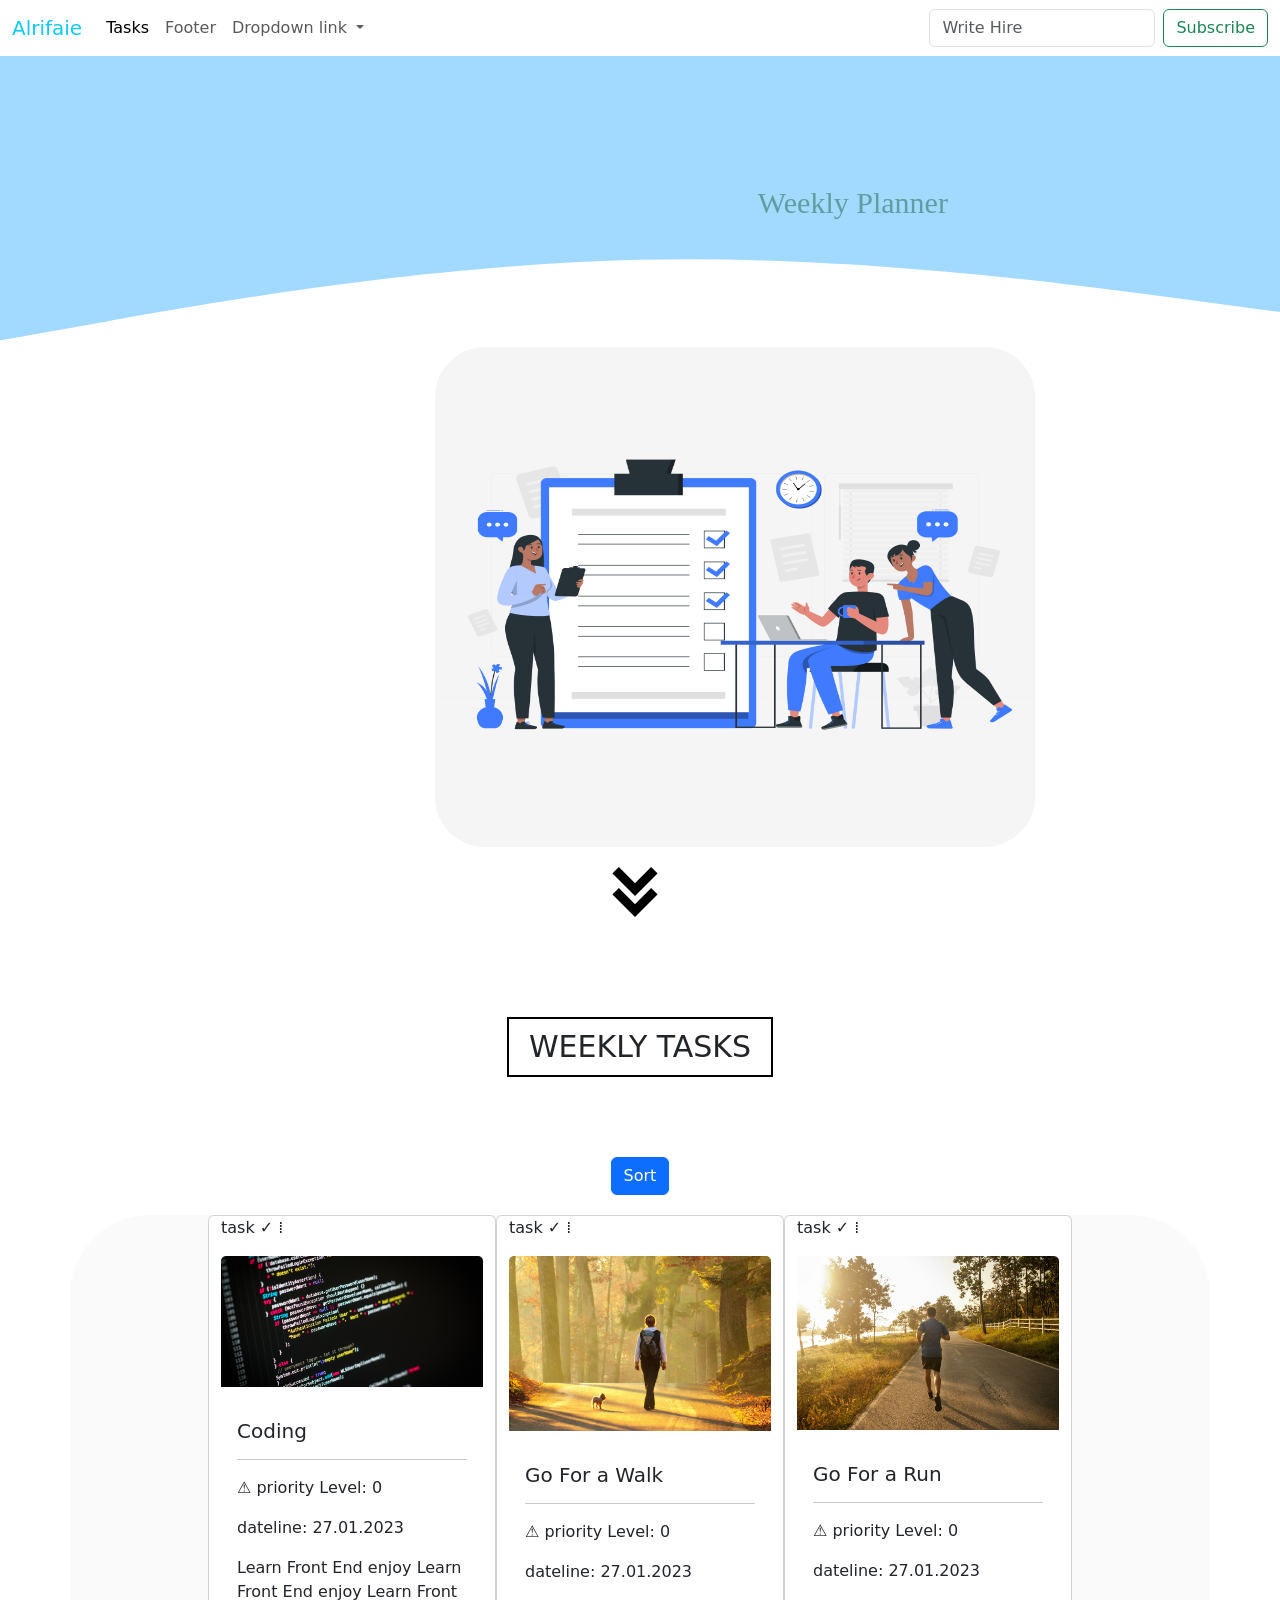
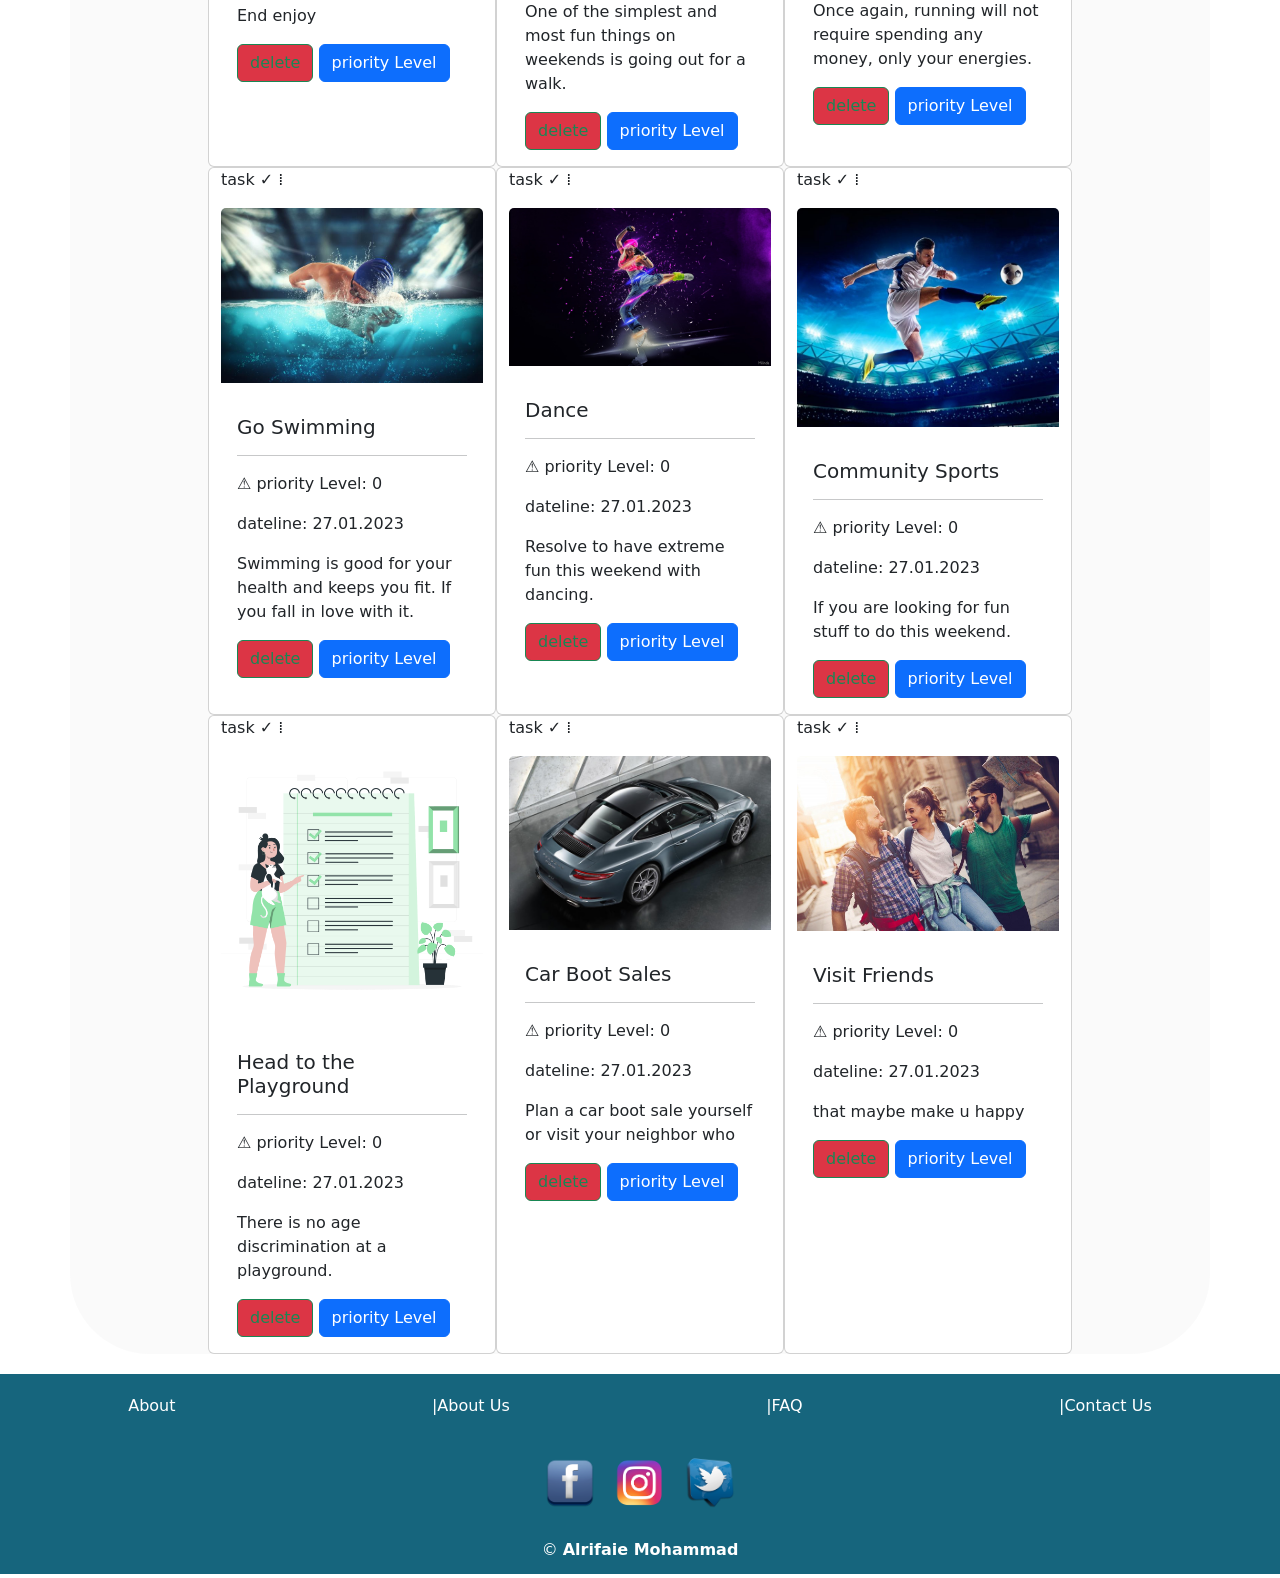
==== index.html @ 746a9a82 "new" ====
<!DOCTYPE html>
        <html lang="en">
        <head>
            <meta charset="UTF-8">
            <meta http-equiv="X-UA-Compatible" content="IE=edge">
            <meta name="viewport" content="width=device-width, initial-scale=1.0">
            <link rel="stylesheet" href="/css/style.css">
            <link rel="stylesheet" href="https://cdn.jsdelivr.net/npm/bootstrap@5.3.0/dist/css/bootstrap.min.css">
            <title>Document</title>
            <style>
                #sortButton {
                display: block;
                margin: 0 auto;
                text-align: center;
                margin-bottom: 20px;
                }
                .row {                
                padding-top: var(--main-padding-top);
                padding-bottom: var(--main-padding-bottom);
                position: relative;
                background-color: #eeeeee54;
                border-radius: 80px;
                }
                
                </style>
                
        </head>
        <body>
            <nav class="navbar navbar-expand-md ">
                <div class="container-fluid">
                <button class="navbar-toggler" type="button" data-bs-toggle="collapse" data-bs-target="#navbarTogglerDemo01" aria-controls="navbarTogglerDemo01" aria-expanded="false" aria-label="Toggle navigation">
                    <span class="navbar-toggler-icon"></span>
                </button>
                <div class="collapse navbar-collapse" id="navbarTogglerDemo01">
                    <a class="navbar-brand text-info" href="#">Alrifaie</a>
                    <ul class="navbar-nav me-auto mb-2 mb-lg-0">
                    <li class="nav-item">
                        <a class="nav-link active" aria-current="page" href="#go-down">Tasks</a>
                    </li>
                    <li class="nav-item">
                        <a class="nav-link" href="#footer">Footer</a>
                    </li>
                    <!-- <li class="nav-item">
                        <a class="nav-link disabled">Disabled</a>
                    </li> -->
                    <li class="nav-item dropdown">
                        <a class="nav-link dropdown-toggle" href="#" role="button" data-bs-toggle="dropdown" aria-expanded="false">
                        Dropdown link
                        </a>
                        <ul class="dropdown-menu">
                        <li><a class="dropdown-item" href="#">Action</a></li>
                        <li><a class="dropdown-item" href="#">Another action</a></li>
                        <li><a class="dropdown-item" href="#">Something else here</a></li>
                        </ul>
                    </li>
                    </ul>
                    <form class="d-flex" role="search">
                    <input class="form-control me-2" type="search" placeholder="Write Hire" aria-label="Search">
                    <button class="btn btn-outline-success" type="submit">Subscribe</button>
                    </form>
                </div>
                </div>
            </nav>
            <div class="svg">
            <svg  xmlns="http://www.w3.org/2000/svg" viewBox="0 0 1440 320"><path fill="#a2d9ff" fill-opacity="1"  d="M0,320L120,298.7C240,277,480,235,720,229.3C960,224,1200,256,1320,272L1440,288L1440,0L1320,0C1200,0,960,0,720,0C480,0,240,0,120,0L0,0Z"></path></svg>
            <span id="title">Weekly Planner</span>
        </div>

            <main class="mainImg">
                <img src="../media/checklisti.png"  alt="">
                </main>
                <div class="arrow">
                    <a href="#go-down"><img src="../media/arrow.png" alt=""></a>
        </div>
        <article>
            <div id="go-down">
                <h2>Weekly Tasks</h2>
            </div>
        </article>
        
        <div class="container">
            <button id="sortButton" class="btn btn-primary">Sort</button>
            <div class="row row-clos-lg-3 row-cols-md=2 row-cols-sm-2 justify-content-center" id="result">
        </div>
            </div>
        
        
        <footer id="footer" class="footer">
            <div class="foot-link">
                <a href="#" target="_blank">About</a>
                <a href="#" target="_blank">|About Us</a>
                <a href="#">|FAQ</a>
                <a href="#" target="_blank">|Contact Us</a>
            </div>

            <div class="social">
                <a href="http://facebook.com" target="_blank" title="go to facebook"><img src="../media/face.png" alt=""></a>
                <a href="http://instgram.com" target="_blank" title="go to instagram"><img src="../media/inst.png" alt=""></a>
                <a href="http://twitter.com" target="_blank" title="go to twitter"><img src="../media/twit.png" alt=""></a>
            </div>
            
            <div class="copy">
                <p>&copy; <b>Alrifaie Mohammad</b></p>
            </div>
        </footer>
        <script src="/js/script.js"></script>
        <script src="https://cdn.jsdelivr.net/npm/bootstrap@5.3.0/dist/js/bootstrap.bundle.min.js"></script> 
        </body>
        </html>
---- css/style.css ----
/* *{
    padding: 0;
    margin: 0;
    box-sizing: border-box;
} */

/* head */
.svg{ 
    width: 100%;
    display: inline-flex;

}
#title {
    position: absolute;
    background-color: transparent;
    padding: 69px;
    height: 54px;
    font-size: 30px;
    margin: 0 auto;
    translate: 210% 40%;
    font-family: cursive;
    color: cadetblue;
    text-align: center;
}
/* head end */

/* landing start */
.mainImg img {
    width: 600px;
    height: 500px;
    margin-left: 34%;
    background-color: #eeeeee8f;
    border-radius: 50px;
}

/* landing  end */

/* arrow go down */
.arrow {
    display: flex;
    justify-content: center;
    margin-top: 20px

  }
  .arrow img {
    width: 50px; 
    margin-left: 40px;
    color: var(--main-color);
    transform: translateX(-50%);
  }
  
  #go-down {
    margin-top: 100px;}
  #go-down h2 {
    text-transform: uppercase;
    margin: 0 auto 80px;
    border: 2px solid black;
    padding: 10px 20px;
    font-size: 30px;
    width: fit-content;
    position: relative;
  }
  /* arrow end */
/* footer :start hire */
  .footer {
    height: 200px;
    background-color: rgb(22, 101, 125);
  }
  
  .social {
    display: flex;
    justify-content: center;
    gap: 20px;
    margin-top: 40px;
  }
  .social img {
    width: 50px;
    transition: all 0.5s linear;
    -webkit-transition: all 0.5s linear;
    -moz-transition: all 0.5s linear;
    -ms-transition: all 0.5s linear;
    -o-transition: all 0.5s linear;
  }
  .social img:hover {
    width: 100px;
  }
  
  .foot-link {
    display: flex;
    justify-content: space-around;
    margin-top: 20px;
  }
  .foot-link a {
    color: white;
    text-decoration: none;
    margin-top: 20px;
    transition: all 0.5s linear;
    -webkit-transition: all 0.5s linear;
    -moz-transition: all 0.5s linear;
    -ms-transition: all 0.5s linear;
    -o-transition: all 0.5s linear;
  }
  .foot-link a:hover {
    color: white;
    transform: rotate(360deg);
    -webkit-transform: rotate(360deg);
    -moz-transform: rotate(360deg);
    -ms-transform: rotate(360deg);
    -o-transform: rotate(360deg);
  }
  
  .copy {
    display: flex;
    justify-content: center;
    margin-top: 30px;
    color: white;
  }
  /* footer end hire  */
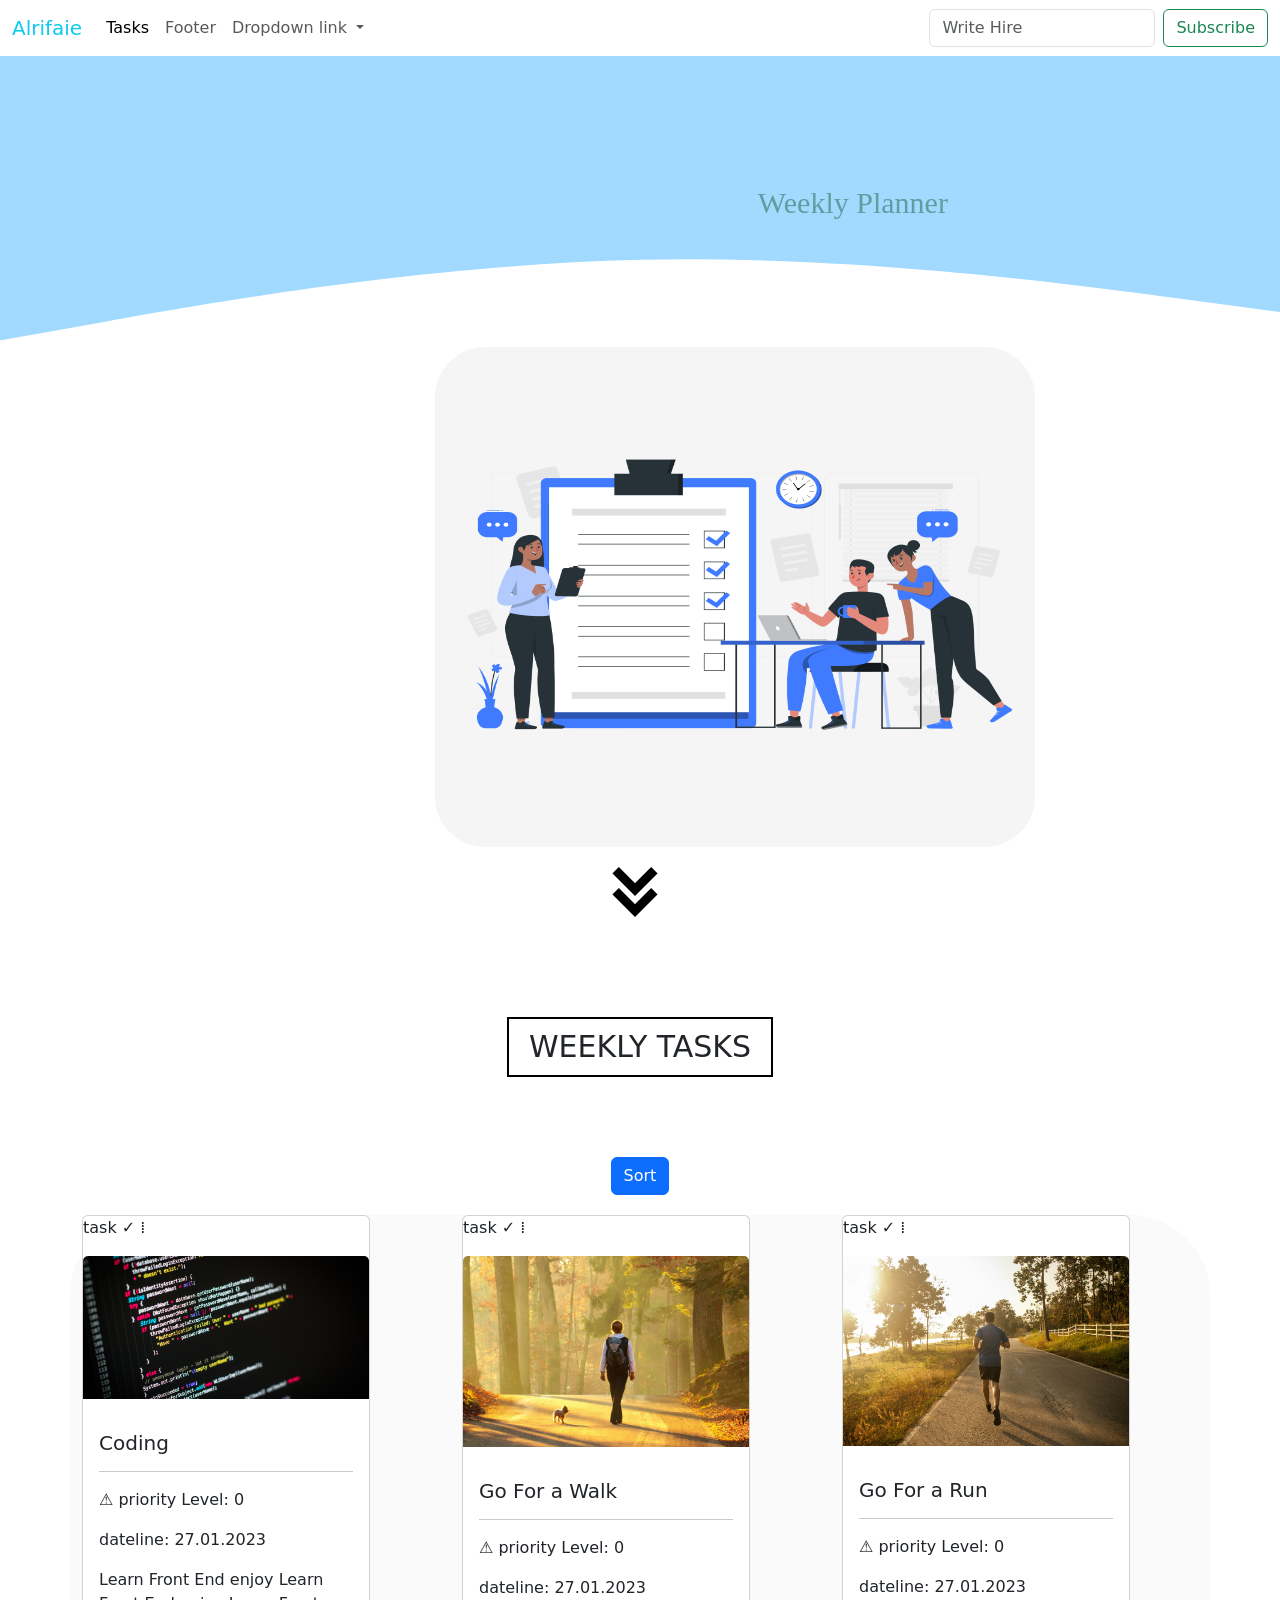
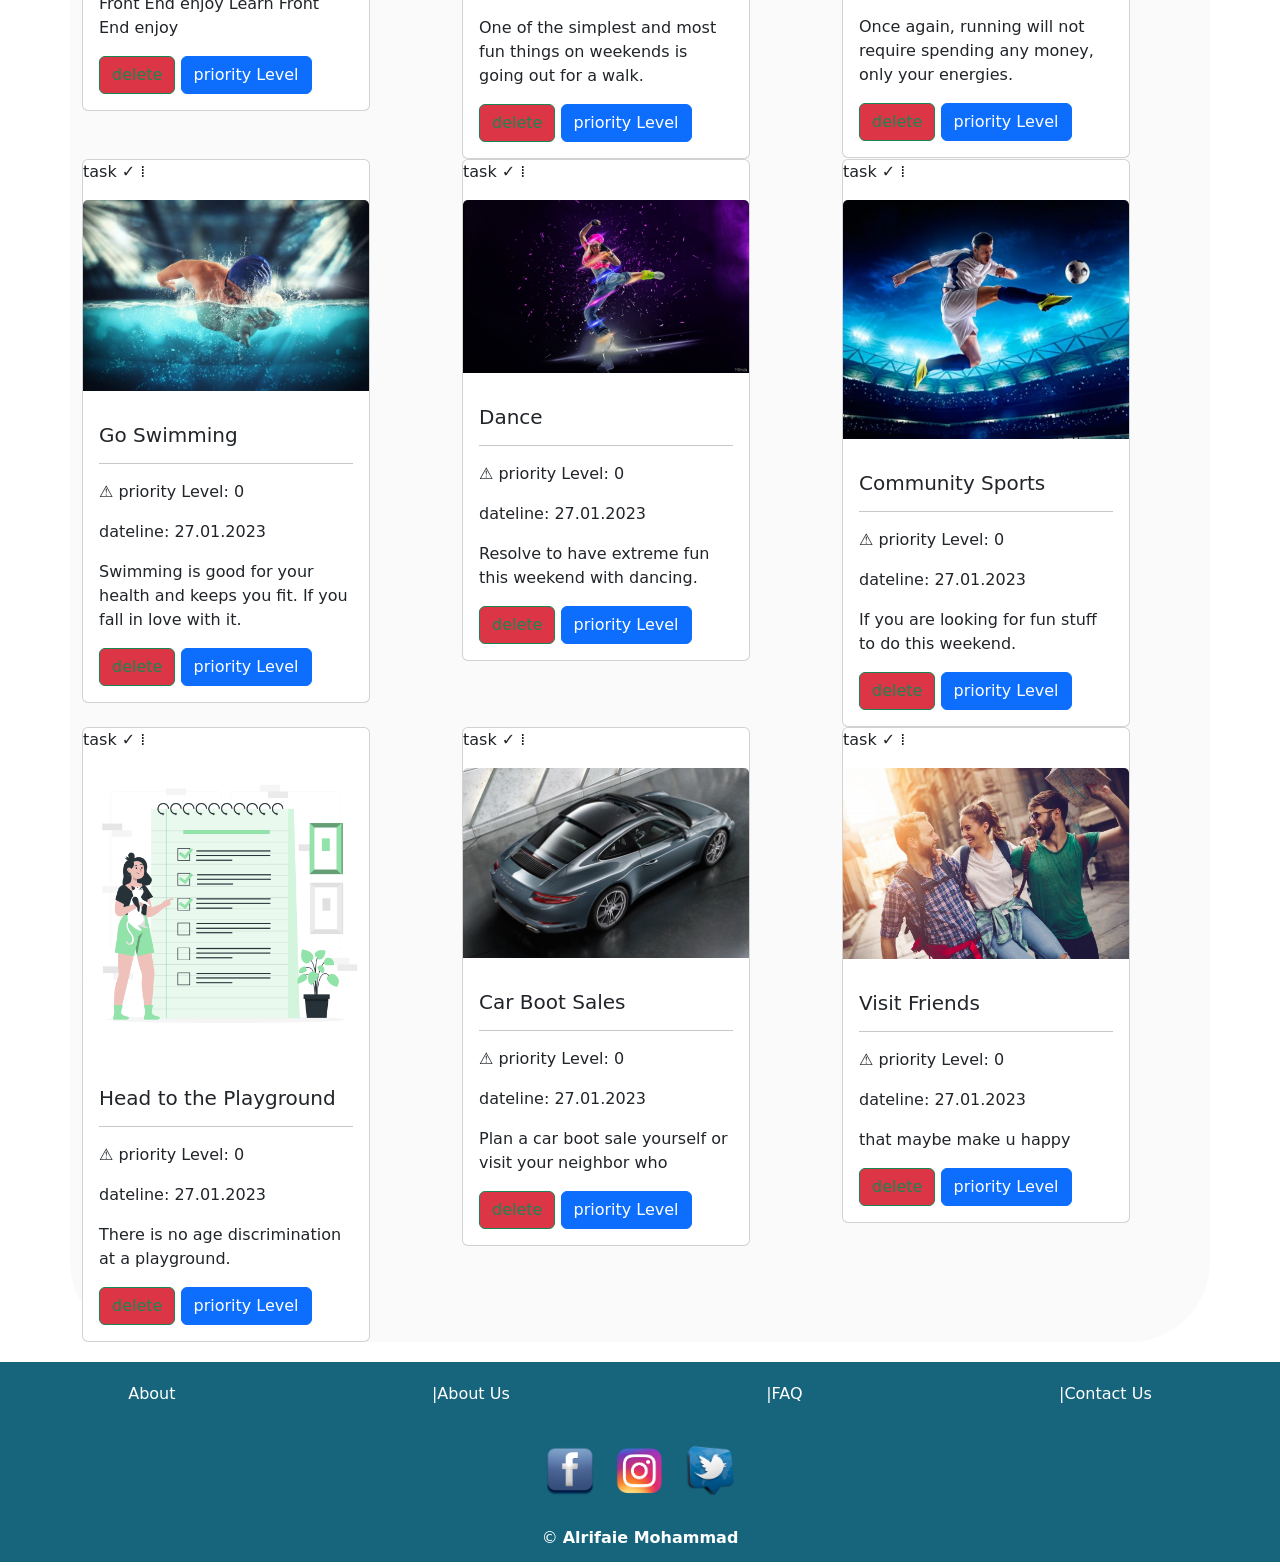
==== commit 943b5338: "update" ====
--- a/index.html
+++ b/index.html
@@ -80,7 +80,7 @@
         
         <div class="container">
             <button id="sortButton" class="btn btn-primary">Sort</button>
-            <div class="row row-clos-lg-3 row-cols-md=2 row-cols-sm-2 justify-content-center" id="result">
+            <div class="row row-cols-lg-3 row-cols-md-2 row-cols-sm-1 justify-content-center" id="result">
         </div>
             </div>
         
